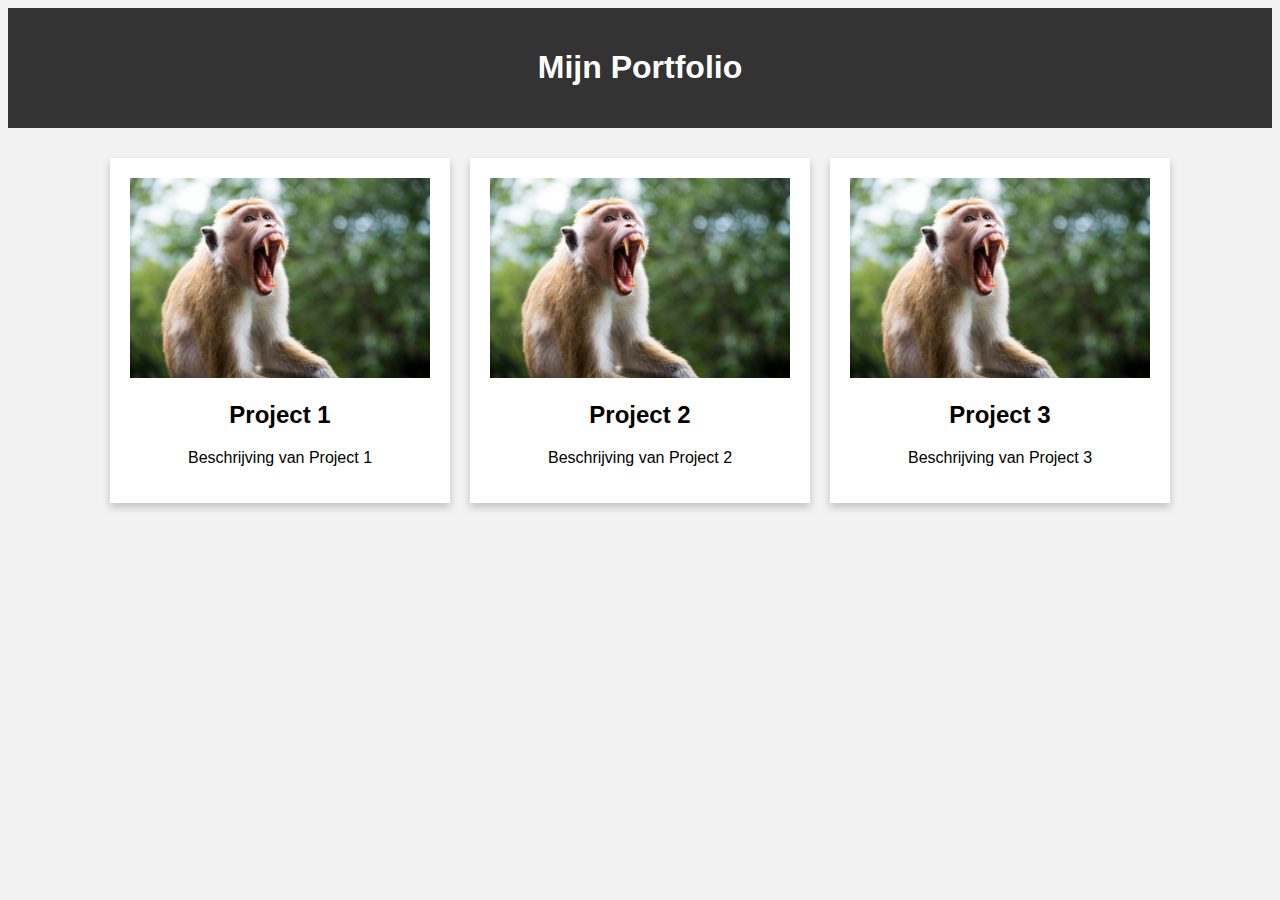
==== webserver/portfolio/index.html @ 24a55bcd "Pending changes exported from your codespace" ====
<!DOCTYPE html>
<html lang="en">
<head>
    <meta charset="UTF-8">
    <meta http-equiv="X-UA-Compatible" content="IE=edge">
    <meta name="viewport" content="width=device-width, initial-scale=1.0">
    <title>Document</title>
    <style>
        /* CSS voor de opmaak van de pagina */
        body {
          font-family: Arial, sans-serif;
          background-color: #f2f2f2;
        }
        header {
          background-color: #333;
          color: white;
          padding: 20px;
          text-align: center;
        }
        section {
          display: flex;
          flex-wrap: wrap;
          justify-content: center;
          margin: 20px;
        }
        .card {
          background-color: white;
          box-shadow: 0 4px 8px 0 rgba(0, 0, 0, 0.2);
          max-width: 300px;
          margin: 10px;
          padding: 20px;
          text-align: center;
        }
        .card img {
          max-width: 100%;
        }
      </style>
    </head>
    <body>
      <header>
        <h1>Mijn Portfolio</h1>
      </header>
      <section>
        <div class="card">
          <img src="IMG/aap.jpeg" alt="Project 1">
          <h2>Project 1</h2>
          <p>Beschrijving van Project 1</p>
        </div>
        <div class="card">
          <img src="IMG/aap.jpeg" alt="Project 2">
          <h2>Project 2</h2>
          <p>Beschrijving van Project 2</p>
        </div>
        <div class="card">
          <img src="IMG/aap.jpeg" alt="Project 3">
          <h2>Project 3</h2>
          <p>Beschrijving van Project 3</p>
        </div>
      </section>
    </body>
  </html>
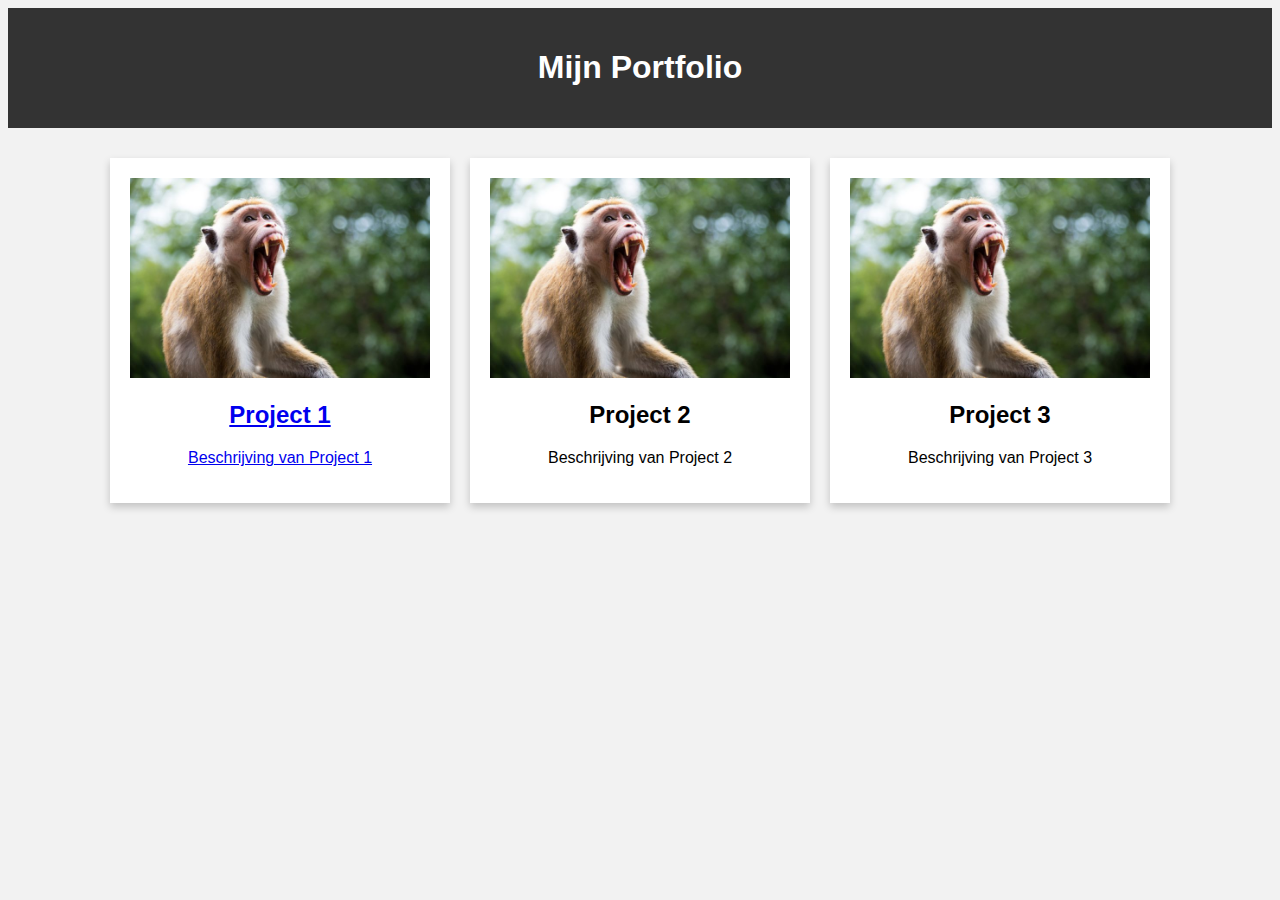
==== commit 99ed5add: "FIXED LINK" ====
--- a/webserver/portfolio/index.html
+++ b/webserver/portfolio/index.html
@@ -43,8 +43,10 @@
       <section>
         <div class="card">
           <img src="IMG/aap.jpeg" alt="Project 1">
+          <a href="project1">
           <h2>Project 1</h2>
           <p>Beschrijving van Project 1</p>
+        </a>
         </div>
         <div class="card">
           <img src="IMG/aap.jpeg" alt="Project 2">
